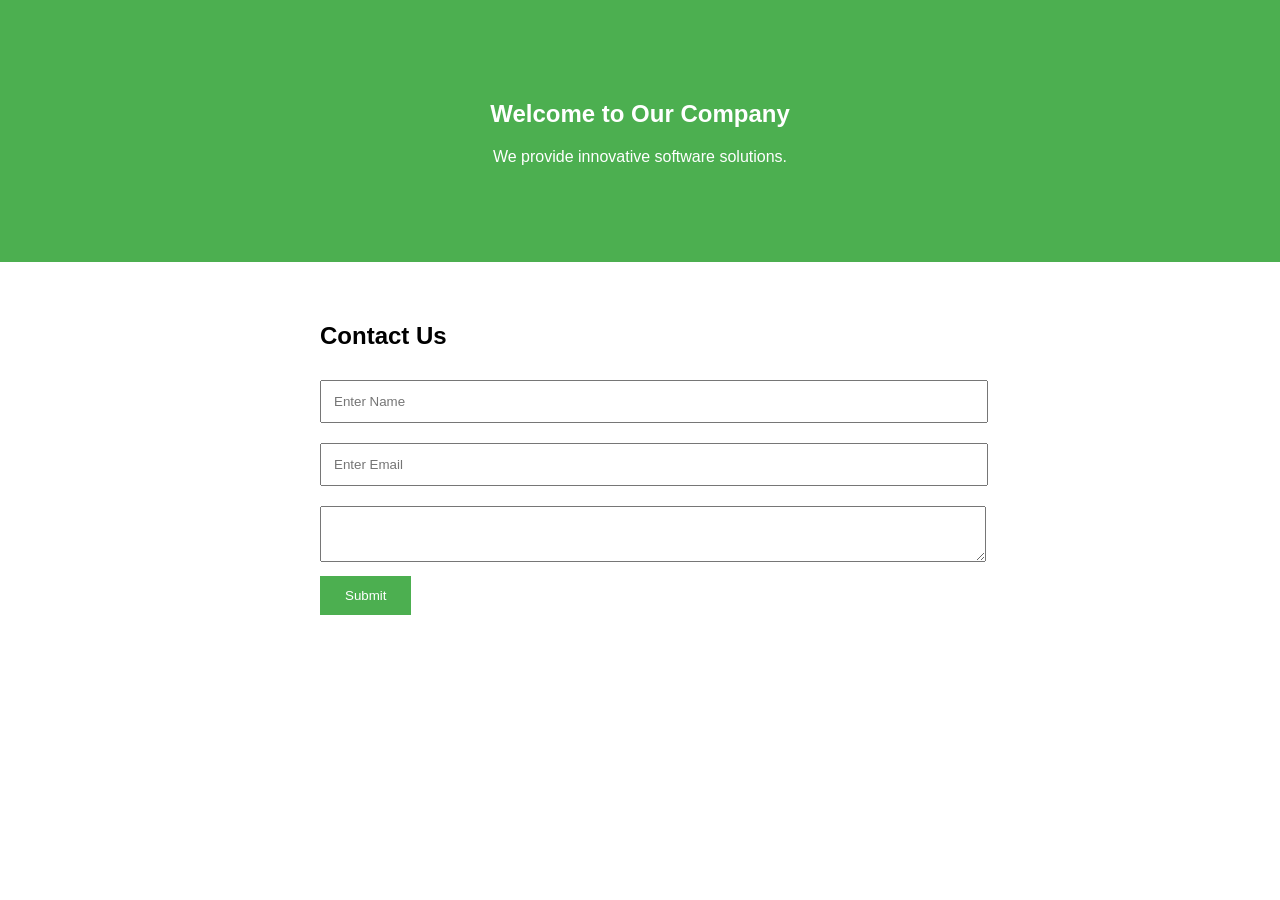
==== src/main/resources/static/index.html @ 73ffc427 "Maincraft Task 1 Completed" ====
<!DOCTYPE html>
<html>
<head>
    <title>Contact Us</title>
    <link rel="stylesheet" href="css/style.css">
</head>
<body>

    <section class="hero">
        <h1>Welcome to Our Company</h1>
        <p>We provide innovative software solutions.</p>
    </section>

    <section class="contact">
        <h2>Contact Us</h2>

        <form action="http://localhost:8080/contact"
              method="POST">

            <input
                type="text"
                name="name"
                placeholder="Enter Name"
                required>

            <input
                type="email"
                name="email"
                placeholder="Enter Email"
                required>

            <textarea
                name="message"
                placeholder="Enter Message"
                required>
            </textarea>

            <button type="submit">
                Submit
            </button>

        </form>
    </section>

</body>
</html>
---- src/main/resources/static/css/style.css ----
body{
    font-family: Arial, sans-serif;
    margin:0;
    padding:0;
}

.hero{
    background:#4CAF50;
    color:white;
    text-align:center;
    padding:80px;
}

.contact{
    width:50%;
    margin:auto;
    padding:40px;
}

input,
textarea{
    width:100%;
    padding:12px;
    margin:10px 0;
}

button{
    background:#4CAF50;
    color:white;
    border:none;
    padding:12px 25px;
    cursor:pointer;
}
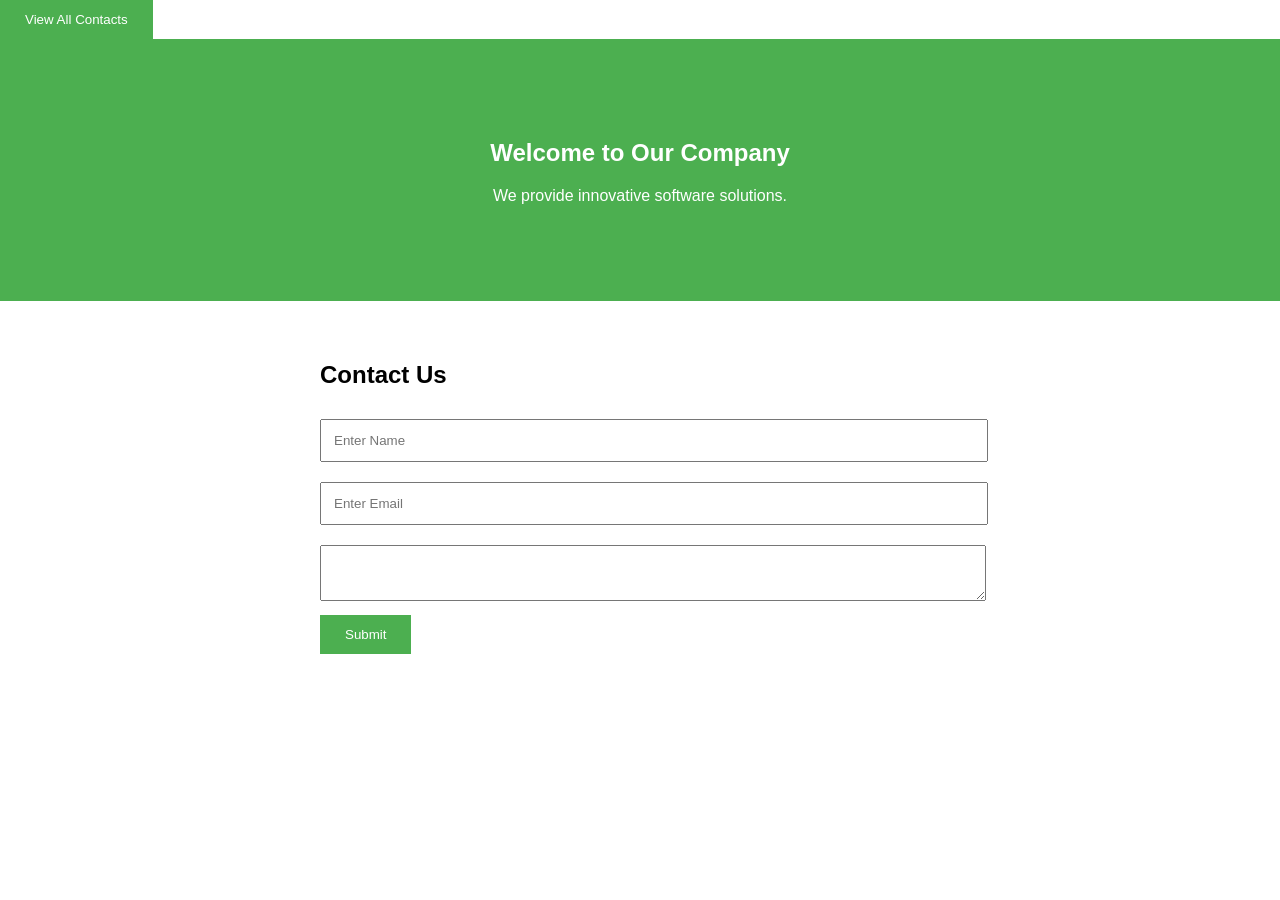
==== commit 412ade83: "Completed Task 3 - Contact Management Dashboard" ====
--- a/src/main/resources/static/index.html
+++ b/src/main/resources/static/index.html
@@ -5,6 +5,9 @@
     <link rel="stylesheet" href="css/style.css">
 </head>
 <body>
+	<a href="contacts.html">
+	    <button type="button">View All Contacts</button>
+	</a>
 
     <section class="hero">
         <h1>Welcome to Our Company</h1>
